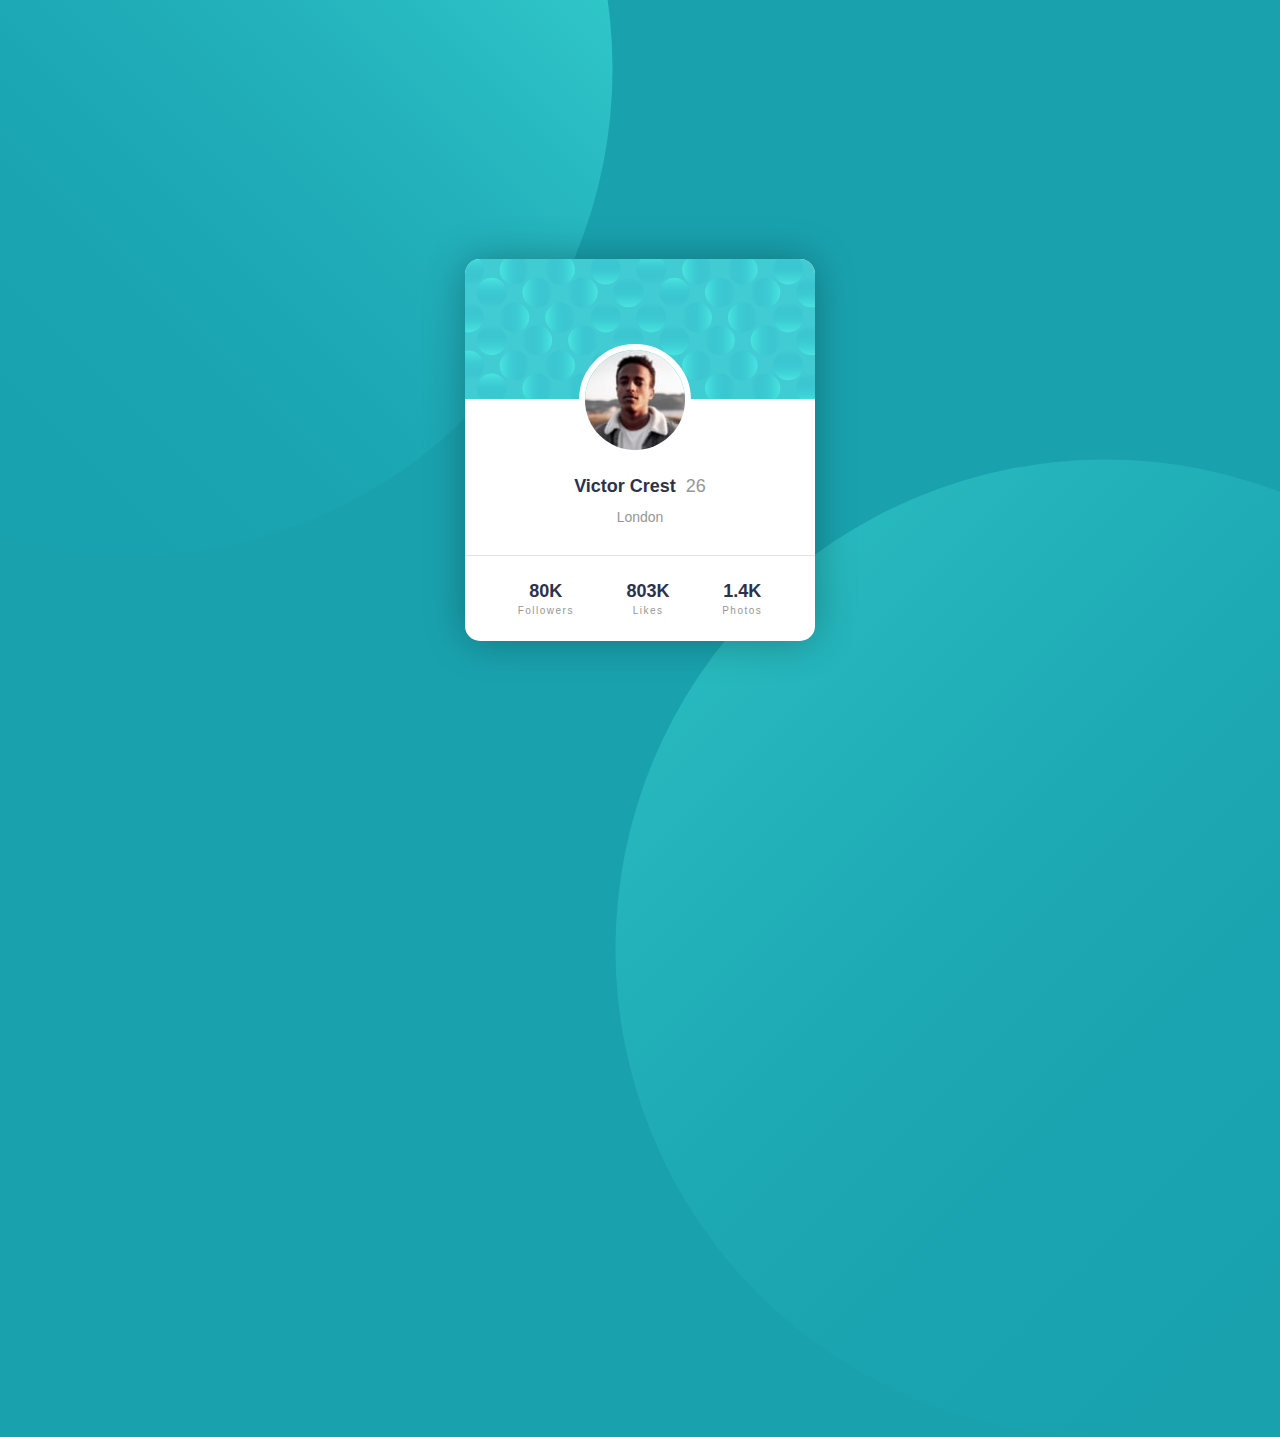
==== challenge_Profile card component/profile-card-component-main 2/index.html @ d1ed75c9 "Add challenges" ====
<!DOCTYPE html>
<html lang="en">
<head>
  <meta charset="UTF-8">
  <meta name="viewport" content="width=device-width, initial-scale=1.0"> <!-- displays site properly based on user's device -->

  <link rel="icon" type="image/png" sizes="32x32" href="./images/favicon-32x32.png">
  
  <title>Frontend Mentor | Profile card component</title>

  <!-- Feel free to remove these styles or customise in your own stylesheet 👍 -->
  <style>
    body {
      position: relative;
      width: 100%;
      height: 100vh;
      margin: 0;
      background-color: hsl(185, 75%, 39%);
      display: flex;
      justify-content: center;
      align-items: center;
      font-family: 'Kumbh Sans', sans-serif;
      color: hsl(229, 23%, 23%);
      overflow: hidden;
    }

    span {
      color: hsl(0, 0%, 59%);
      font-weight: 400;
      margin-left: 5px;
    }

    .card {
      width: 350px;
      border-radius: 15px;
      background-color: #fff;
      text-align: center;
      position: relative;
      box-shadow: 0 0 40px 0 rgba(0, 0, 0, 0.295);
    }
    .card::before {
      content: '';
      position: absolute;
      width: 978px;
      height: 978px;
      background-image: url('./images/bg-pattern-top.svg');
      top: -680px;
      left: -830px;
      z-index: -1;
    }
    .card::after {
      content: '';
      position: absolute;
      width: 978px;
      height: 978px;
      background-image: url('./images/bg-pattern-bottom.svg');
      top: 200px;
      left: 150px;
      z-index: -1;
    }
    .background {
      width: 100%;
      object-fit: cover;
      margin-bottom: 60px;
      border-radius: 15px 15px 0 0;
    }

    .avatar {
      width: 100px;
      height: 100px;
      border-radius: 100%;
      border: 6px solid white;
      position: absolute;
      top: 85px;
      left: 50%;
      margin-left: -61px;
    }

    h1 {
      font-size: 18px;
    }

    h2 {
      font-size: 14px;
      font-weight: 400;
      color: hsl(0, 0%, 59%);
      margin-bottom: 30px;
    }
    .info {
      display: flex;
      border-top: 1px solid hsla(0, 0%, 59%, 0.26);
      padding: 25px 0;
      justify-content: space-evenly;
    }

    .info-item__title {
      margin: 0 0 3px 0;
    }

    .info-item__subtitle {
      margin: 0;
      font-weight: 400;
      color: hsl(0, 0%, 59%);
      font-size: 10px;
      letter-spacing: 0.15em;
    }
  </style>
</head>
<body>
<div class="card">
  <img class="background" src="./images/bg-pattern-card.svg" alt="">
  <img class="avatar" src="./images/image-victor.jpg" alt="">
  <h1>Victor Crest <span>26</span></h1>
  <h2>London</h2>
  <div class="info">
    <div class="info-item">
      <h1 class="info-item__title">80K</h1>
      <h3 class="info-item__subtitle">Followers</h3>
    </div>
    <div class="info-item">
      <h1 class="info-item__title">803K</h1>
      <h3 class="info-item__subtitle">Likes</h3>
    </div>
    <div class="info-item">
      <h1 class="info-item__title">1.4K</h1>
      <h3 class="info-item__subtitle">Photos</h3>
    </div>
  </div>

</div>
</body>
</html>
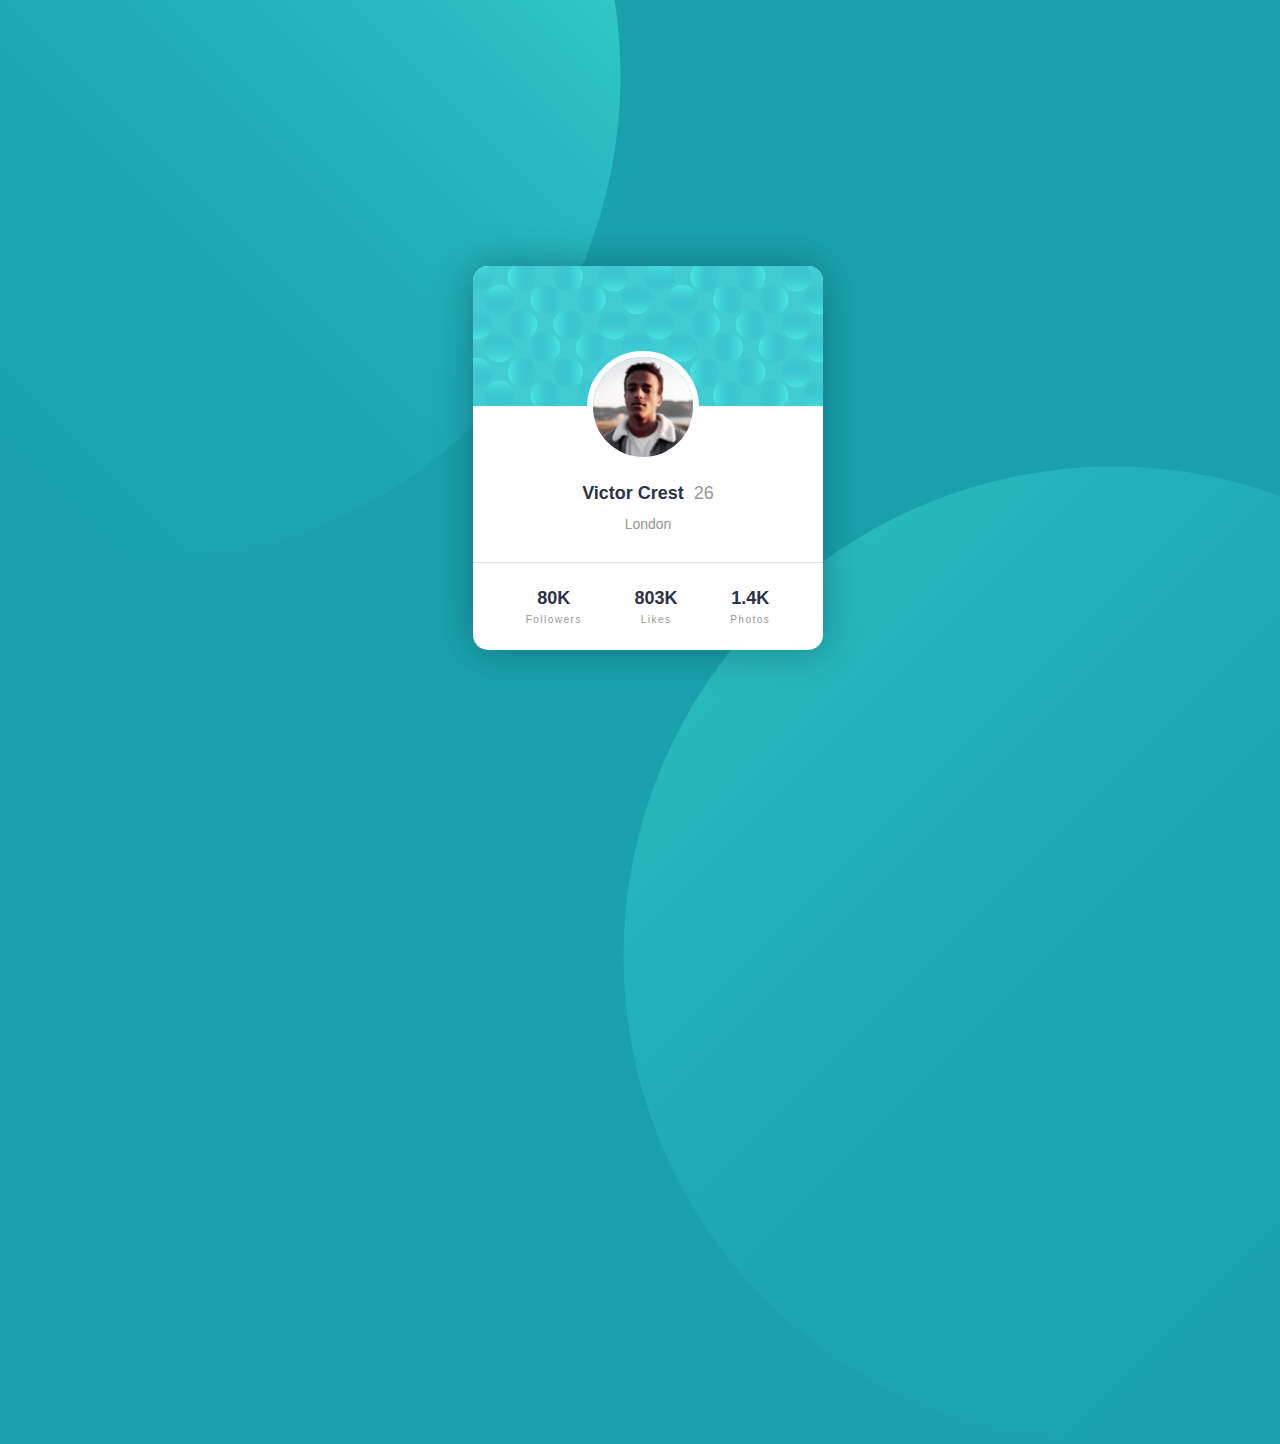
==== commit 2bd71dec: "Update index.html" ====
--- a/challenge_Profile card component/profile-card-component-main 2/index.html
+++ b/challenge_Profile card component/profile-card-component-main 2/index.html
@@ -11,122 +11,120 @@
   <!-- Feel free to remove these styles or customise in your own stylesheet 👍 -->
   <style>
     body {
-      position: relative;
-      width: 100%;
-      height: 100vh;
-      margin: 0;
-      background-color: hsl(185, 75%, 39%);
-      display: flex;
-      justify-content: center;
-      align-items: center;
-      font-family: 'Kumbh Sans', sans-serif;
-      color: hsl(229, 23%, 23%);
-      overflow: hidden;
-    }
+    position: relative;
+    display: flex;
+    justify-content: center;
+    align-items: center;
+    font-family: 'Kumbh Sans', sans-serif;
+    color: hsl(229, 23%, 23%);
+    background-color: hsl(185, 75%, 39%);
+    overflow: hidden;
+    width: 100%;
+    height: 100vh;
+}
 
-    span {
-      color: hsl(0, 0%, 59%);
-      font-weight: 400;
-      margin-left: 5px;
-    }
+span {
+    color: hsl(0, 0%, 59%);
+    font-weight: 400;
+    margin-left: 5px;
+}
 
-    .card {
-      width: 350px;
-      border-radius: 15px;
-      background-color: #fff;
-      text-align: center;
-      position: relative;
-      box-shadow: 0 0 40px 0 rgba(0, 0, 0, 0.295);
-    }
-    .card::before {
-      content: '';
-      position: absolute;
-      width: 978px;
-      height: 978px;
-      background-image: url('./images/bg-pattern-top.svg');
-      top: -680px;
-      left: -830px;
-      z-index: -1;
-    }
-    .card::after {
-      content: '';
-      position: absolute;
-      width: 978px;
-      height: 978px;
-      background-image: url('./images/bg-pattern-bottom.svg');
-      top: 200px;
-      left: 150px;
-      z-index: -1;
-    }
-    .background {
-      width: 100%;
-      object-fit: cover;
-      margin-bottom: 60px;
-      border-radius: 15px 15px 0 0;
-    }
+.content {
+    width: 350px;
+    border-radius: 15px;
+    background-color: #fff;
+    text-align: center;
+    position: relative;
+    box-shadow: 0 0 40px 0 rgba(0, 0, 0, 0.295);
+}
+.content::before {
+    content: '';
+    position: absolute;
+    width: 978px;
+    height: 978px;
+    background-image: url('./images/bg-pattern-top.svg');
+    top: -680px;
+    left: -830px;
+    z-index: -1;
+}
+.content::after {
+    content: '';
+    position: absolute;
+    width: 978px;
+    height: 978px;
+    background-image: url('./images/bg-pattern-bottom.svg');
+    top: 200px;
+    left: 150px;
+    z-index: -1;
+}
+.bg_pic {
+    width: 100%;
+    object-fit: cover;
+    margin-bottom: 60px;
+    border-radius: 15px 15px 0 0;
+}
 
-    .avatar {
-      width: 100px;
-      height: 100px;
-      border-radius: 100%;
-      border: 6px solid white;
-      position: absolute;
-      top: 85px;
-      left: 50%;
-      margin-left: -61px;
-    }
+.photo {
+    width: 100px;
+    height: 100px;
+    border-radius: 100%;
+    border: 6px solid white;
+    position: absolute;
+    top: 85px;
+    left: 50%;
+    margin-left: -61px;
+}
 
-    h1 {
-      font-size: 18px;
-    }
+h1 {
+    font-size: 18px;
+}
 
-    h2 {
-      font-size: 14px;
-      font-weight: 400;
-      color: hsl(0, 0%, 59%);
-      margin-bottom: 30px;
-    }
-    .info {
-      display: flex;
-      border-top: 1px solid hsla(0, 0%, 59%, 0.26);
-      padding: 25px 0;
-      justify-content: space-evenly;
-    }
+h2 {
+    font-size: 14px;
+    font-weight: 400;
+    color: hsl(0, 0%, 59%);
+    margin-bottom: 30px;
+}
+.info {
+    display: flex;
+    border-top: 1px solid hsla(0, 0%, 59%, 0.26);
+    padding: 25px 0;
+    justify-content: space-evenly;
+}
 
-    .info-item__title {
-      margin: 0 0 3px 0;
-    }
+.item {
+    margin: 0 0 5px 0;
+}
 
-    .info-item__subtitle {
-      margin: 0;
-      font-weight: 400;
-      color: hsl(0, 0%, 59%);
-      font-size: 10px;
-      letter-spacing: 0.15em;
-    }
+.title {
+    margin: 0;
+    font-weight: 400;
+    color: hsl(0, 0%, 59%);
+    font-size: 10px;
+    letter-spacing: 0.15em;
+}
   </style>
 </head>
 <body>
-<div class="card">
-  <img class="background" src="./images/bg-pattern-card.svg" alt="">
-  <img class="avatar" src="./images/image-victor.jpg" alt="">
+<div class="content">
+  <img class="bg_pic" src="./images/bg-pattern-card.svg" alt="">
+  <img class="photo" src="./images/image-victor.jpg" alt="">
   <h1>Victor Crest <span>26</span></h1>
   <h2>London</h2>
   <div class="info">
-    <div class="info-item">
-      <h1 class="info-item__title">80K</h1>
-      <h3 class="info-item__subtitle">Followers</h3>
+    <div class="items">
+      <h1 class="item">80K</h1>
+      <h3 class="title">Followers</h3>
     </div>
-    <div class="info-item">
-      <h1 class="info-item__title">803K</h1>
-      <h3 class="info-item__subtitle">Likes</h3>
+    <div class="items">
+      <h1 class="item">803K</h1>
+      <h3 class="title">Likes</h3>
     </div>
-    <div class="info-item">
-      <h1 class="info-item__title">1.4K</h1>
-      <h3 class="info-item__subtitle">Photos</h3>
+    <div class="items">
+      <h1 class="item">1.4K</h1>
+      <h3 class="title">Photos</h3>
     </div>
   </div>
-
 </div>
 </body>
 </html>
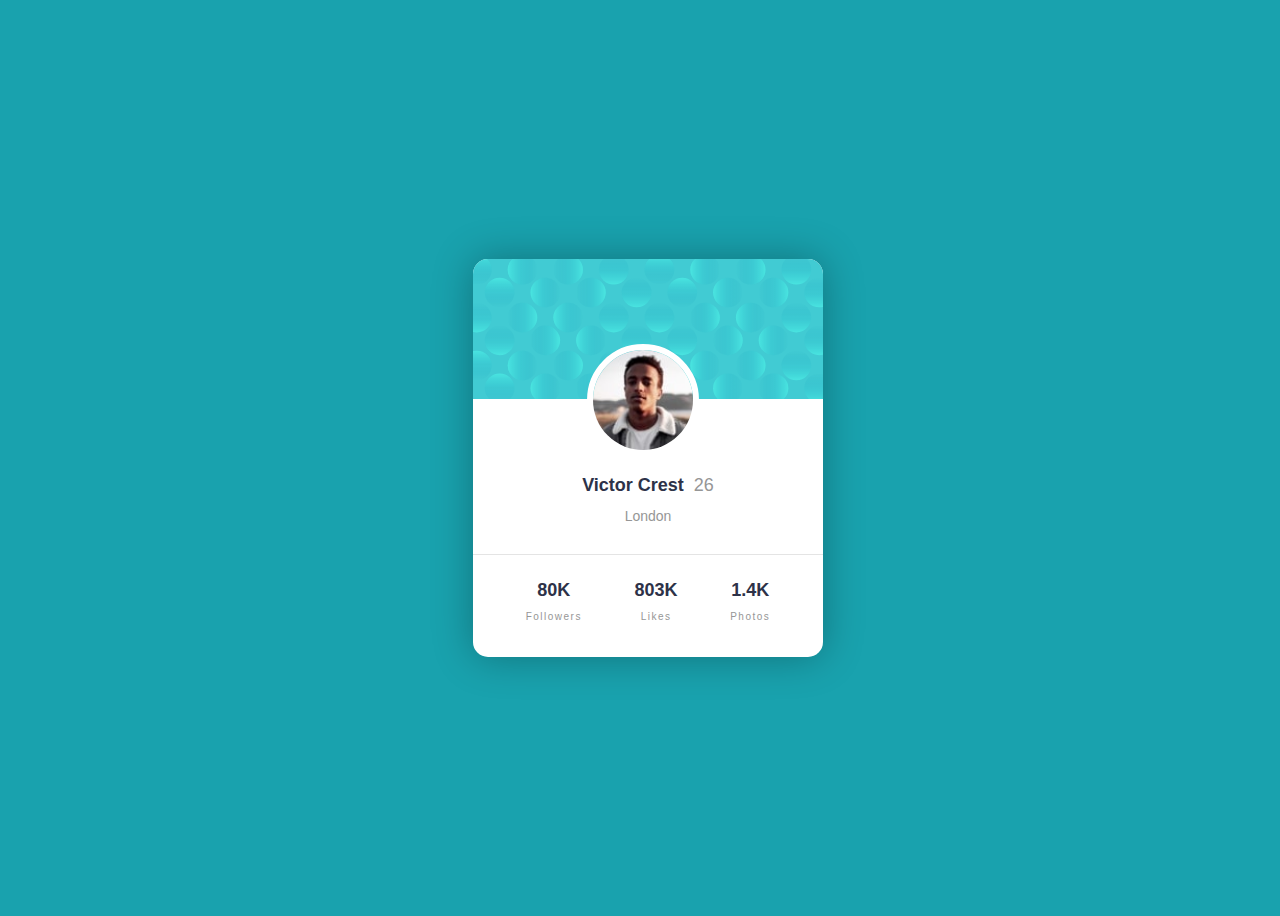
==== commit 196e6e7f: "Update index.html" ====
--- a/challenge_Profile card component/profile-card-component-main 2/index.html
+++ b/challenge_Profile card component/profile-card-component-main 2/index.html
@@ -5,105 +5,11 @@
   <meta name="viewport" content="width=device-width, initial-scale=1.0"> <!-- displays site properly based on user's device -->
 
   <link rel="icon" type="image/png" sizes="32x32" href="./images/favicon-32x32.png">
-  
+  <link rel="stylesheet" href="style.css" />
   <title>Frontend Mentor | Profile card component</title>
 
   <!-- Feel free to remove these styles or customise in your own stylesheet 👍 -->
-  <style>
-    body {
-    position: relative;
-    display: flex;
-    justify-content: center;
-    align-items: center;
-    font-family: 'Kumbh Sans', sans-serif;
-    color: hsl(229, 23%, 23%);
-    background-color: hsl(185, 75%, 39%);
-    overflow: hidden;
-    width: 100%;
-    height: 100vh;
-}
 
-span {
-    color: hsl(0, 0%, 59%);
-    font-weight: 400;
-    margin-left: 5px;
-}
-
-.content {
-    width: 350px;
-    border-radius: 15px;
-    background-color: #fff;
-    text-align: center;
-    position: relative;
-    box-shadow: 0 0 40px 0 rgba(0, 0, 0, 0.295);
-}
-.content::before {
-    content: '';
-    position: absolute;
-    width: 978px;
-    height: 978px;
-    background-image: url('./images/bg-pattern-top.svg');
-    top: -680px;
-    left: -830px;
-    z-index: -1;
-}
-.content::after {
-    content: '';
-    position: absolute;
-    width: 978px;
-    height: 978px;
-    background-image: url('./images/bg-pattern-bottom.svg');
-    top: 200px;
-    left: 150px;
-    z-index: -1;
-}
-.bg_pic {
-    width: 100%;
-    object-fit: cover;
-    margin-bottom: 60px;
-    border-radius: 15px 15px 0 0;
-}
-
-.photo {
-    width: 100px;
-    height: 100px;
-    border-radius: 100%;
-    border: 6px solid white;
-    position: absolute;
-    top: 85px;
-    left: 50%;
-    margin-left: -61px;
-}
-
-h1 {
-    font-size: 18px;
-}
-
-h2 {
-    font-size: 14px;
-    font-weight: 400;
-    color: hsl(0, 0%, 59%);
-    margin-bottom: 30px;
-}
-.info {
-    display: flex;
-    border-top: 1px solid hsla(0, 0%, 59%, 0.26);
-    padding: 25px 0;
-    justify-content: space-evenly;
-}
-
-.item {
-    margin: 0 0 5px 0;
-}
-
-.title {
-    margin: 0;
-    font-weight: 400;
-    color: hsl(0, 0%, 59%);
-    font-size: 10px;
-    letter-spacing: 0.15em;
-}
-  </style>
 </head>
 <body>
 <div class="content">
--- a/challenge_Profile card component/profile-card-component-main 2/style.css
+++ b/challenge_Profile card component/profile-card-component-main 2/style.css
@@ -0,0 +1,90 @@
+body {
+    position: relative;
+    display: flex;
+    justify-content: center;
+    align-items: center;
+    font-family: 'Kumbh Sans', sans-serif;
+    color: hsl(229, 23%, 23%);
+    background-color: hsl(185, 75%, 39%);
+    overflow: hidden;
+    width: 100%;
+    height: 100vh;
+}
+
+span {
+    color: hsl(0, 0%, 59%);
+    font-weight: 400;
+    margin-left: 5px;
+}
+
+.content {
+    width: 350px;
+    border-radius: 15px;
+    background-color: #fff;
+    text-align: center;
+    position: relative;
+    box-shadow: 0 0 40px 0 rgba(0, 0, 0, 0.295);
+}
+.content::before {
+		background-image: url('./images/bg-pattern-top.svg');
+    position: absolute;
+    width: 978px;
+    height: 978px;
+    top: -680px;
+    left: -830px;
+    z-index: -1;
+}
+.content::after {
+	  background-image: url('./images/bg-pattern-bottom.svg');
+    position: absolute;
+    width: 978px;
+    height: 978px;
+    top: 200px;
+    left: 150px;
+    z-index: -1;
+}
+.bg_pic {
+    width: 100%;
+    object-fit: cover;
+    margin-bottom: 60px;
+    border-radius: 15px 15px 0 0;
+}
+
+.photo {
+    width: 100px;
+    height: 100px;
+    border: 6px solid white;
+		border-radius: 100%;
+    position: absolute;
+    top: 85px;
+    left: 50%;
+    margin-left: -61px;
+}
+
+h1 {
+    font-size: 18px;
+}
+
+h2 {
+		color: hsl(0, 0%, 59%);
+    font-size: 14px;
+    font-weight: 400;
+    margin-bottom: 30px;
+}
+.info {
+    display: flex;
+		justify-content: space-evenly;
+    border-top: 1px solid hsla(0, 0%, 59%, 0.26);
+    padding: 25px 0;
+}
+
+.item {
+    margin: 0 0 5px 0;
+}
+
+.title {
+		color: hsl(0, 0%, 59%);
+    font-weight: 400;
+    font-size: 10px;
+    letter-spacing: 0.15em;
+}
